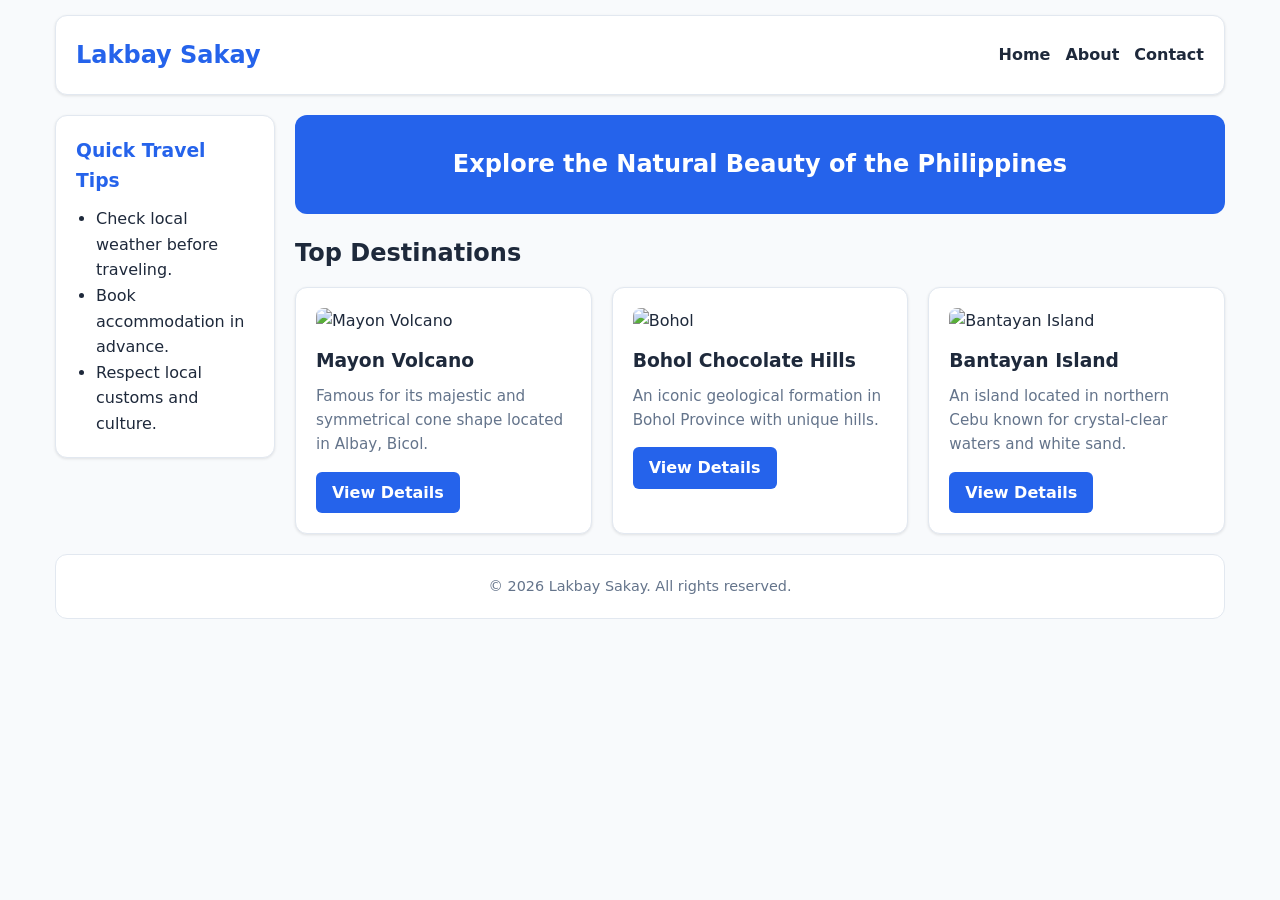
==== index.html @ a6296c9e "Update index.html" ====
<!DOCTYPE html>
<html lang="en">
<head>
    <meta charset="UTF-8">
    <meta name="viewport" content="width=device-width, initial-scale=1.0">
    <title>Lakbay Sabay</title>
    <link rel="stylesheet" href="style.css">
</head>
<body>

  <div class="page">

    <header class="site-header">
        <h1 class="site-title">Lakbay Sakay</h1>
        <nav>
            <ul>
                <li><a href="index.html">Home</a></li>
                <li><a href="about.html">About</a></li>
                <li><a href="contact.html">Contact</a></li>
            </ul>
        </nav>
    </header>

    <aside>
        <h3>Quick Travel Tips</h3>
        <ul>
            <li>Check local weather before traveling.</li>
            <li>Book accommodation in advance.</li>
            <li>Respect local customs and culture.</li>
        </ul>
    </aside>

    <main class="container">

        <div class="centered-banner">
            <h2>Explore the Natural Beauty of the Philippines</h2>
        </div>

        <section class="top-picks">
            <h2 class="section-title">Top Destinations</h2>

            <div class="place-grid">

                <div class="place-card">
                    <img src="https://lakbaypinas.com/wp-content/uploads/2025/04/Snapins.ai_158618815_448595026382601_1307317465154867216_n_1080-1.jpg" alt="Mayon Volcano">
                    <h3>Mayon Volcano</h3>
                    <p>Famous for its majestic and symmetrical cone shape located in Albay, Bicol.</p>
                    <a href="places/mayon-volcano.html" class="btn-details">View Details</a>
                </div>

                <div class="place-card">
                    <img src="https://i.pinimg.com/originals/89/5d/d1/895dd1a5e2a204dcceaf0abd61ec8a62.jpg" alt="Bohol">
                    <h3>Bohol Chocolate Hills</h3>
                    <p>An iconic geological formation in Bohol Province with unique hills.</p>
                    <a href="places/bohol.html" class="btn-details">View Details</a>
                </div>

                <div class="place-card">
                    <img src="https://images.unsplash.com/photo-1507525428034-b723cf961d3e?q=80&w=1000" alt="Bantayan Island">
                    <h3>Bantayan Island</h3>
                    <p>An island located in northern Cebu known for crystal-clear waters and white sand.</p>
                    <a href="places/bantayan-island.html" class="btn-details">View Details</a>
                </div>

            </div>
        </section>

    </main>

    <footer>
        <p>&copy; 2026 Lakbay Sakay. All rights reserved.</p>
    </footer>

  </div>

</body>
</html>
---- style.css ----
:root {
    --brand: #2563eb;
    --brand-hover: #1d4ed8;
    --bg-color: #f8fafc;
    --card-bg: #ffffff;
    --text-color: #1e293b;
    --muted-grey: #64748b;
    --border-color: #e2e8f0;
    --accent-bg: #f1f5f9;
    --shadow-sm: 0 1px 3px rgba(0, 0, 0, 0.1);
    --shadow-md: 0 4px 6px -1px rgba(0, 0, 0, 0.1);
}

* {
    box-sizing: border-box;
    margin: 0;
    padding: 0;
}

body {
    font-family: system-ui, -apple-system, BlinkMacSystemFont, 'Segoe UI', Roboto, Oxygen, Ubuntu, Cantarell, sans-serif;
    background-color: var(--bg-color);
    color: var(--text-color);
    line-height: 1.6;
}

header, .site-header {
    grid-area: masthead;
    background: var(--card-bg);
    padding: 20px;
    border-radius: 12px;
    border: 1px solid var(--border-color);
    box-shadow: var(--shadow-sm);
    display: flex;
    justify-content: space-between;
    align-items: center;
    flex-wrap: wrap;
    gap: 15px;
}

.site-title {
    color: var(--brand);
    font-size: 1.5rem;
}

nav ul {
    display: flex;
    list-style: none;
    gap: 15px;
}

nav a {
    text-decoration: none;
    color: var(--text-color);
    font-weight: 600;
    transition: color 0.2s;
}

nav a:hover {
    color: var(--brand);
}

aside {
    grid-area: side;
    background: var(--card-bg);
    border-radius: 12px;
    padding: 20px;
    border: 1px solid var(--border-color);
    box-shadow: var(--shadow-sm);
    height: fit-content;
}

aside h3 {
    margin-bottom: 10px;
    color: var(--brand);
}

aside ul {
    padding-left: 20px;
}

main {
    grid-area: main;
}

.centered-banner {
    background: var(--brand);
    color: white;
    padding: 30px 20px;
    border-radius: 12px;
    text-align: center;
    margin-bottom: 20px;
}

.section-title {
    margin-bottom: 15px;
}

.place-grid {
    display: grid;
    grid-template-columns: repeat(auto-fit, minmax(250px, 1fr));
    gap: 20px;
}

.place-card, .place-detail-card, .suggestion-section {
    background: var(--card-bg);
    padding: 20px;
    border-radius: 12px;
    border: 1px solid var(--border-color);
    box-shadow: var(--shadow-sm);
}

.place-card img {
    width: 100%;
    height: 180px;
    object-fit: cover;
    border-radius: 8px;
    margin-bottom: 12px;
}

.place-card h3 {
    margin-bottom: 8px;
}

.place-card p {
    color: var(--muted-grey);
    font-size: 0.95rem;
    margin-bottom: 15px;
}

.btn-details {
    display: inline-block;
    background: var(--brand);
    color: white;
    padding: 8px 16px;
    border-radius: 6px;
    text-decoration: none;
    font-weight: 600;
    border: none;
    cursor: pointer;
    transition: background 0.2s;
}

.btn-details:hover {
    background: var(--brand-hover);
}

form fieldset {
    border: 1px solid var(--border-color);
    padding: 15px;
    border-radius: 8px;
    margin-bottom: 15px;
}

form input[type="text"],
form input[type="email"],
form textarea {
    width: 100%;
    padding: 8px 12px;
    margin-top: 5px;
    border: 1px solid var(--border-color);
    border-radius: 6px;
}

footer {
    grid-area: foot;
    text-align: center;
    padding: 20px;
    background: var(--card-bg);
    border-radius: 12px;
    border: 1px solid var(--border-color);
    color: var(--muted-grey);
    font-size: 0.9rem;
}

.page {
    display: grid;
    grid-template-columns: 1fr;
    grid-template-areas:
        "masthead"
        "main"
        "side"
        "foot";
    gap: 16px;
    max-width: 1200px;
    margin: 0 auto;
    padding: 15px;
}

@media (min-width: 700px) {
    .page {
        grid-template-columns: 220px 1fr;
        grid-template-areas:
            "masthead masthead"
            "side     main"
            "foot     foot";
        gap: 20px;
    }
}
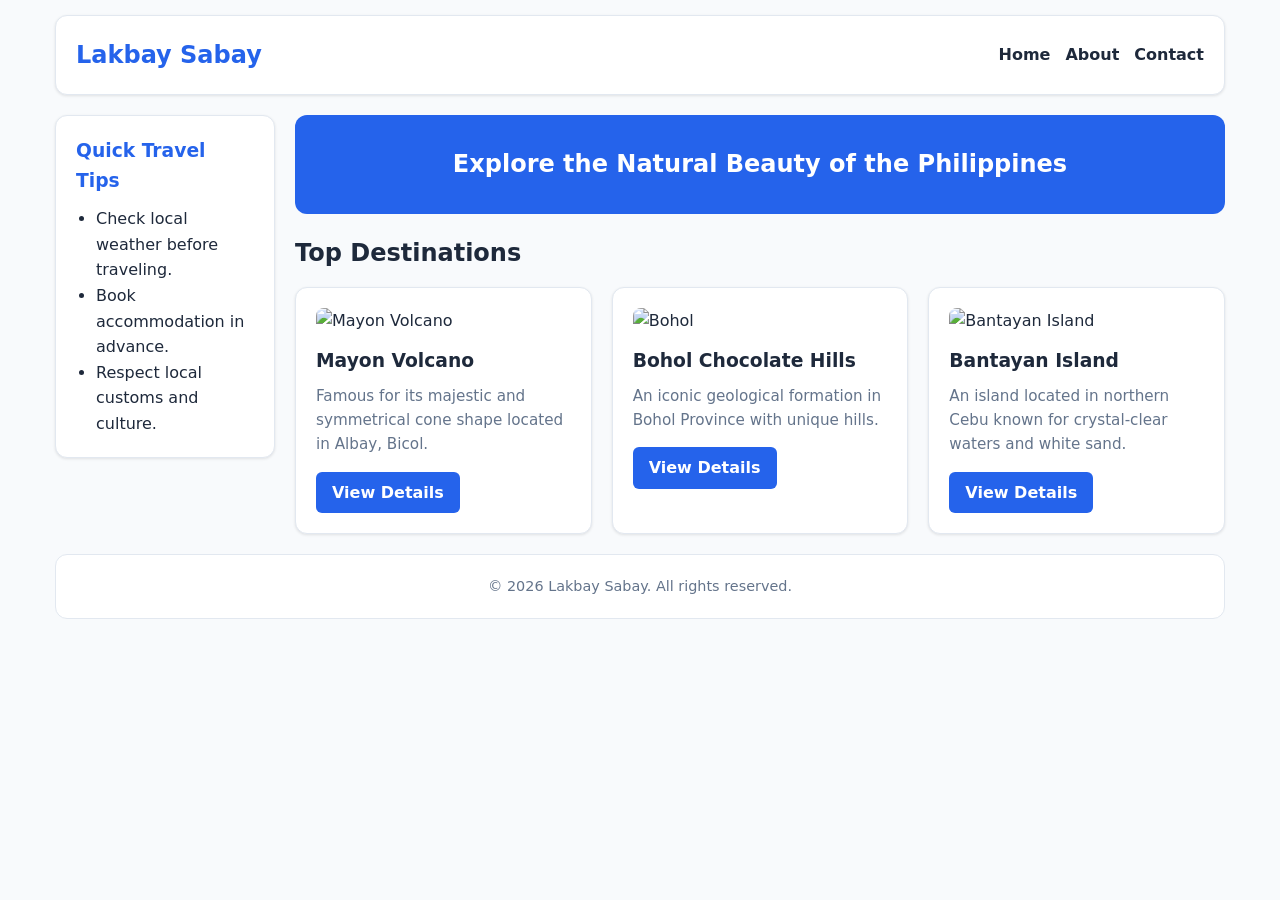
==== commit d7345aff: "Update index.html" ====
--- a/index.html
+++ b/index.html
@@ -11,7 +11,7 @@
   <div class="page">
 
     <header class="site-header">
-        <h1 class="site-title">Lakbay Sakay</h1>
+        <h1 class="site-title">Lakbay Sabay</h1>
         <nav>
             <ul>
                 <li><a href="index.html">Home</a></li>
@@ -68,7 +68,7 @@
     </main>
 
     <footer>
-        <p>&copy; 2026 Lakbay Sakay. All rights reserved.</p>
+        <p>&copy; 2026 Lakbay Sabay. All rights reserved.</p>
     </footer>
 
   </div>
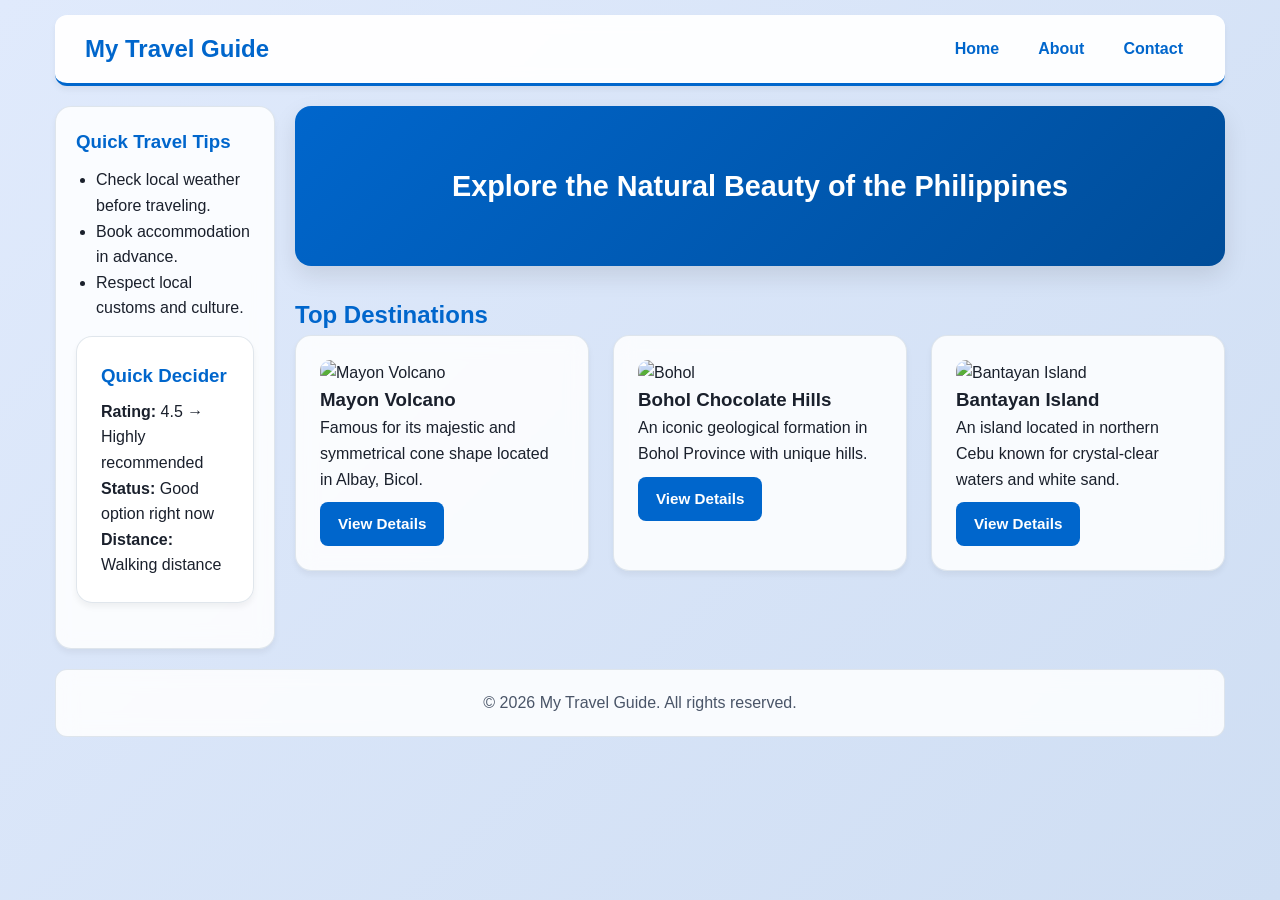
==== commit 62f7db27: "Update index.html" ====
--- a/index.html
+++ b/index.html
@@ -3,7 +3,7 @@
 <head>
     <meta charset="UTF-8">
     <meta name="viewport" content="width=device-width, initial-scale=1.0">
-    <title>Lakbay Sabay</title>
+    <title>My Travel Guide</title>
     <link rel="stylesheet" href="style.css">
 </head>
 <body>
@@ -11,7 +11,7 @@
   <div class="page">
 
     <header class="site-header">
-        <h1 class="site-title">Lakbay Sabay</h1>
+        <h1 class="site-title">My Travel Guide</h1>
         <nav>
             <ul>
                 <li><a href="index.html">Home</a></li>
@@ -49,7 +49,7 @@
                 </div>
 
                 <div class="place-card">
-                    <img src="https://i.pinimg.com/originals/89/5d/d1/895dd1a5e2a204dcceaf0abd61ec8a62.jpg" alt="Bohol">
+                    <img src="https://images.unsplash.com/photo-1518509562904-e7ef99cdcc86?q=80&w=1000" alt="Bohol">
                     <h3>Bohol Chocolate Hills</h3>
                     <p>An iconic geological formation in Bohol Province with unique hills.</p>
                     <a href="places/bohol.html" class="btn-details">View Details</a>
@@ -68,10 +68,11 @@
     </main>
 
     <footer>
-        <p>&copy; 2026 Lakbay Sabay. All rights reserved.</p>
+        <p>&copy; 2026 My Travel Guide. All rights reserved.</p>
     </footer>
 
   </div>
 
+  <script src="script.js"></script>
 </body>
 </html>
--- a/style.css
+++ b/style.css
@@ -1,14 +1,15 @@
 :root {
-    --brand: #2563eb;
-    --brand-hover: #1d4ed8;
-    --bg-color: #f8fafc;
-    --card-bg: #ffffff;
-    --text-color: #1e293b;
-    --muted-grey: #64748b;
-    --border-color: #e2e8f0;
-    --accent-bg: #f1f5f9;
-    --shadow-sm: 0 1px 3px rgba(0, 0, 0, 0.1);
-    --shadow-md: 0 4px 6px -1px rgba(0, 0, 0, 0.1);
+    --brand: #0066cc;
+    --brand-hover: #004d99;
+    --dark-ink: #1a202c;
+    --muted-grey: #4a5568;
+    --page-bg: linear-gradient(135deg, #e0eafc 0%, #cfdef3 100%);
+    --card-bg: rgba(255, 255, 255, 0.85);
+    --banner-bg: linear-gradient(135deg, #0066cc 0%, #004d99 100%);
+    --accent-bg: #e6f0fa;
+    --border-color: rgba(203, 213, 224, 0.6);
+    --shadow-sm: 0 4px 6px rgba(0, 0, 0, 0.05);
+    --shadow-md: 0 10px 25px rgba(0, 0, 0, 0.1);
 }
 
 * {
@@ -18,52 +19,60 @@
 }
 
 body {
-    font-family: system-ui, -apple-system, BlinkMacSystemFont, 'Segoe UI', Roboto, Oxygen, Ubuntu, Cantarell, sans-serif;
-    background-color: var(--bg-color);
-    color: var(--text-color);
+    font-family: Arial, sans-serif;
     line-height: 1.6;
+    color: var(--dark-ink);
+    background: var(--page-bg);
+    background-attachment: fixed;
+    min-height: 100vh;
 }
 
 header, .site-header {
     grid-area: masthead;
-    background: var(--card-bg);
-    padding: 20px;
-    border-radius: 12px;
-    border: 1px solid var(--border-color);
-    box-shadow: var(--shadow-sm);
     display: flex;
     justify-content: space-between;
     align-items: center;
-    flex-wrap: wrap;
+    padding: 15px 30px;
+    background-color: rgba(255, 255, 255, 0.95);
+    backdrop-filter: blur(8px);
+    border-bottom: 3px solid var(--brand);
+    border-radius: 12px;
+    box-shadow: var(--shadow-sm);
+}
+
+.site-title, header h1 {
+    margin: 0;
+    font-size: 1.5rem;
+    color: var(--brand);
+}
+
+nav ul {
+    display: flex;
     gap: 15px;
-}
-
-.site-title {
-    color: var(--brand);
-    font-size: 1.5rem;
-}
-
-nav ul {
-    display: flex;
     list-style: none;
-    gap: 15px;
+    margin: 0;
+    padding: 0;
 }
 
 nav a {
     text-decoration: none;
-    color: var(--text-color);
-    font-weight: 600;
-    transition: color 0.2s;
+    color: var(--brand);
+    font-weight: bold;
+    padding: 8px 12px;
+    border-radius: 6px;
+    transition: background-color 0.2s ease, color 0.2s ease;
 }
 
 nav a:hover {
-    color: var(--brand);
+    background-color: var(--accent-bg);
+    color: var(--brand-hover);
 }
 
 aside {
     grid-area: side;
     background: var(--card-bg);
-    border-radius: 12px;
+    backdrop-filter: blur(10px);
+    border-radius: 16px;
     padding: 20px;
     border: 1px solid var(--border-color);
     box-shadow: var(--shadow-sm);
@@ -83,66 +92,93 @@
     grid-area: main;
 }
 
+.container {
+    max-width: 100%;
+}
+
 .centered-banner {
-    background: var(--brand);
-    color: white;
-    padding: 30px 20px;
-    border-radius: 12px;
+    display: flex;
+    justify-content: center;
+    align-items: center;
+    height: 160px;
+    background: var(--banner-bg);
+    color: #ffffff;
+    border-radius: 16px;
+    margin-bottom: 30px;
+    box-shadow: var(--shadow-md);
     text-align: center;
-    margin-bottom: 20px;
-}
-
-.section-title {
-    margin-bottom: 15px;
+    padding: 0 20px;
+}
+
+.centered-banner h2 {
+    margin: 0;
+    font-size: 1.8rem;
 }
 
 .place-grid {
-    display: grid;
-    grid-template-columns: repeat(auto-fit, minmax(250px, 1fr));
-    gap: 20px;
-}
-
-.place-card, .place-detail-card, .suggestion-section {
-    background: var(--card-bg);
-    padding: 20px;
-    border-radius: 12px;
-    border: 1px solid var(--border-color);
-    box-shadow: var(--shadow-sm);
+    display: flex;
+    flex-wrap: wrap;
+    gap: 24px;
+}
+
+.place-card {
+    background: var(--card-bg);
+    backdrop-filter: blur(10px);
+    border-radius: 16px;
+    padding: 24px;
+    border: 1px solid var(--border-color);
+    box-shadow: var(--shadow-sm);
+    flex: 1 1 240px;
+    box-sizing: border-box;
+    transition: transform 0.2s ease, box-shadow 0.2s ease;
+}
+
+.place-card:hover {
+    transform: translateY(-4px);
+    box-shadow: var(--shadow-md);
 }
 
 .place-card img {
     width: 100%;
-    height: 180px;
+    height: 200px;
     object-fit: cover;
-    border-radius: 8px;
-    margin-bottom: 12px;
-}
-
-.place-card h3 {
-    margin-bottom: 8px;
-}
-
-.place-card p {
-    color: var(--muted-grey);
-    font-size: 0.95rem;
-    margin-bottom: 15px;
+    border-radius: 10px;
 }
 
 .btn-details {
     display: inline-block;
-    background: var(--brand);
-    color: white;
-    padding: 8px 16px;
-    border-radius: 6px;
+    background-color: var(--brand);
+    color: #ffffff;
+    padding: 10px 18px;
     text-decoration: none;
-    font-weight: 600;
+    border-radius: 8px;
+    font-weight: bold;
+    font-size: 0.95rem;
+    transition: background-color 0.2s ease, transform 0.1s ease;
+    margin-top: 10px;
     border: none;
     cursor: pointer;
-    transition: background 0.2s;
 }
 
 .btn-details:hover {
-    background: var(--brand-hover);
+    background-color: var(--brand-hover);
+    transform: translateY(-2px);
+}
+
+.place-detail-card,
+.suggestion-section {
+    background: var(--card-bg);
+    backdrop-filter: blur(10px);
+    border-radius: 16px;
+    padding: 24px;
+    border: 1px solid var(--border-color);
+    box-shadow: var(--shadow-sm);
+    margin-bottom: 25px;
+}
+
+.section-title {
+    color: var(--brand);
+    margin-top: 0;
 }
 
 form fieldset {
@@ -166,11 +202,11 @@
     grid-area: foot;
     text-align: center;
     padding: 20px;
-    background: var(--card-bg);
+    color: var(--muted-grey);
+    background: var(--card-bg);
+    backdrop-filter: blur(10px);
     border-radius: 12px;
     border: 1px solid var(--border-color);
-    color: var(--muted-grey);
-    font-size: 0.9rem;
 }
 
 .page {
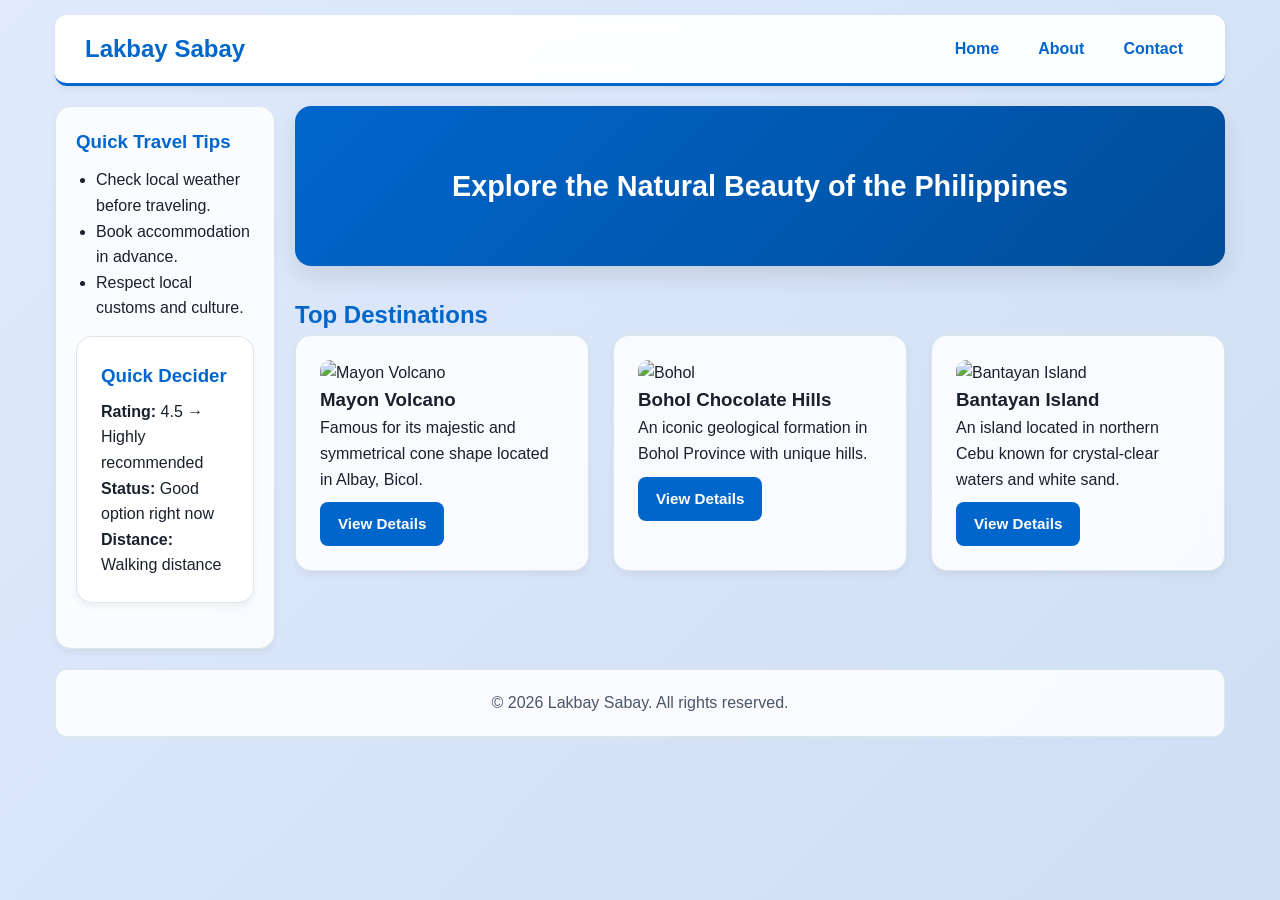
==== commit 1c73abe7: "Update index.html" ====
--- a/index.html
+++ b/index.html
@@ -3,7 +3,7 @@
 <head>
     <meta charset="UTF-8">
     <meta name="viewport" content="width=device-width, initial-scale=1.0">
-    <title>My Travel Guide</title>
+    <title>Lakbay Sabay</title>
     <link rel="stylesheet" href="style.css">
 </head>
 <body>
@@ -11,7 +11,7 @@
   <div class="page">
 
     <header class="site-header">
-        <h1 class="site-title">My Travel Guide</h1>
+        <h1 class="site-title">Lakbay Sabay</h1>
         <nav>
             <ul>
                 <li><a href="index.html">Home</a></li>
@@ -68,7 +68,7 @@
     </main>
 
     <footer>
-        <p>&copy; 2026 My Travel Guide. All rights reserved.</p>
+        <p>&copy; 2026 Lakbay Sabay. All rights reserved.</p>
     </footer>
 
   </div>
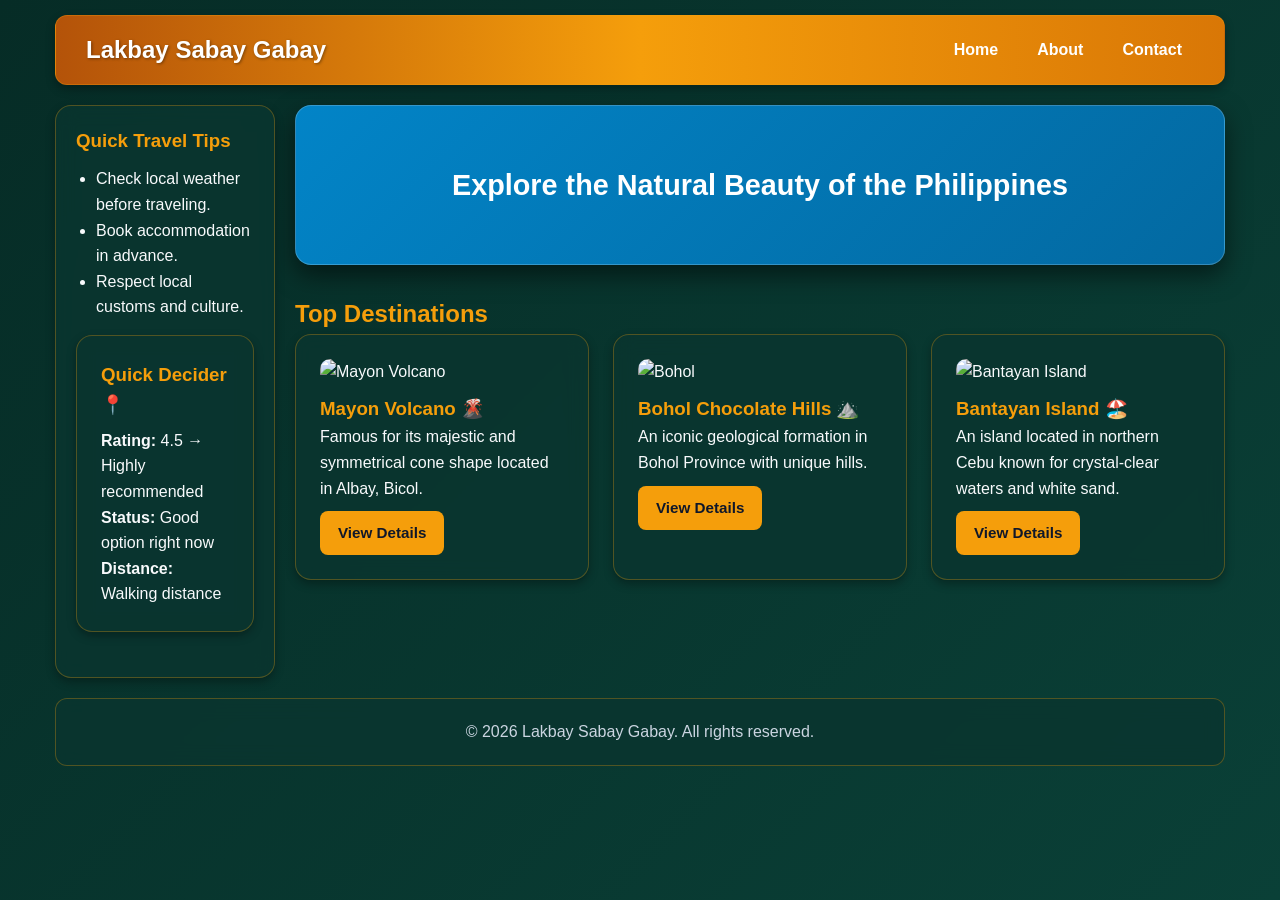
==== commit 025359f9: "Update index.html" ====
--- a/index.html
+++ b/index.html
@@ -3,7 +3,7 @@
 <head>
     <meta charset="UTF-8">
     <meta name="viewport" content="width=device-width, initial-scale=1.0">
-    <title>Lakbay Sabay</title>
+    <title>Lakbay Sabay Gabay</title>
     <link rel="stylesheet" href="style.css">
 </head>
 <body>
@@ -11,7 +11,7 @@
   <div class="page">
 
     <header class="site-header">
-        <h1 class="site-title">Lakbay Sabay</h1>
+        <h1 class="site-title">Lakbay Sabay Gabay</h1>
         <nav>
             <ul>
                 <li><a href="index.html">Home</a></li>
@@ -43,21 +43,21 @@
 
                 <div class="place-card">
                     <img src="https://lakbaypinas.com/wp-content/uploads/2025/04/Snapins.ai_158618815_448595026382601_1307317465154867216_n_1080-1.jpg" alt="Mayon Volcano">
-                    <h3>Mayon Volcano</h3>
+                    <h3>Mayon Volcano 🌋</h3>
                     <p>Famous for its majestic and symmetrical cone shape located in Albay, Bicol.</p>
                     <a href="places/mayon-volcano.html" class="btn-details">View Details</a>
                 </div>
 
                 <div class="place-card">
                     <img src="https://images.unsplash.com/photo-1518509562904-e7ef99cdcc86?q=80&w=1000" alt="Bohol">
-                    <h3>Bohol Chocolate Hills</h3>
+                    <h3>Bohol Chocolate Hills ⛰️</h3>
                     <p>An iconic geological formation in Bohol Province with unique hills.</p>
                     <a href="places/bohol.html" class="btn-details">View Details</a>
                 </div>
 
                 <div class="place-card">
                     <img src="https://images.unsplash.com/photo-1507525428034-b723cf961d3e?q=80&w=1000" alt="Bantayan Island">
-                    <h3>Bantayan Island</h3>
+                    <h3>Bantayan Island 🏖️</h3>
                     <p>An island located in northern Cebu known for crystal-clear waters and white sand.</p>
                     <a href="places/bantayan-island.html" class="btn-details">View Details</a>
                 </div>
@@ -68,7 +68,7 @@
     </main>
 
     <footer>
-        <p>&copy; 2026 Lakbay Sabay. All rights reserved.</p>
+        <p>&copy; 2026 Lakbay Sabay Gabay. All rights reserved.</p>
     </footer>
 
   </div>
--- a/style.css
+++ b/style.css
@@ -1,15 +1,16 @@
 :root {
-    --brand: #0066cc;
-    --brand-hover: #004d99;
-    --dark-ink: #1a202c;
-    --muted-grey: #4a5568;
-    --page-bg: linear-gradient(135deg, #e0eafc 0%, #cfdef3 100%);
-    --card-bg: rgba(255, 255, 255, 0.85);
-    --banner-bg: linear-gradient(135deg, #0066cc 0%, #004d99 100%);
-    --accent-bg: #e6f0fa;
-    --border-color: rgba(203, 213, 224, 0.6);
-    --shadow-sm: 0 4px 6px rgba(0, 0, 0, 0.05);
-    --shadow-md: 0 10px 25px rgba(0, 0, 0, 0.1);
+    --brand: #f59e0b;
+    --brand-hover: #d97706;
+    --dark-ink: #f8fafc;
+    --muted-grey: #cbd5e1;
+    --page-bg: linear-gradient(135deg, #062c26 0%, #0a4037 100%);
+    --card-bg: rgba(10, 54, 47, 0.85);
+    --header-bg: linear-gradient(90deg, #b45309 0%, #f59e0b 50%, #d97706 100%);
+    --banner-bg: linear-gradient(135deg, #0284c7 0%, #0369a1 100%);
+    --accent-bg: rgba(245, 158, 11, 0.15);
+    --border-color: rgba(245, 158, 11, 0.3);
+    --shadow-sm: 0 4px 10px rgba(0, 0, 0, 0.3);
+    --shadow-md: 0 10px 25px rgba(0, 0, 0, 0.5);
 }
 
 * {
@@ -33,17 +34,18 @@
     justify-content: space-between;
     align-items: center;
     padding: 15px 30px;
-    background-color: rgba(255, 255, 255, 0.95);
-    backdrop-filter: blur(8px);
-    border-bottom: 3px solid var(--brand);
+    background: var(--header-bg);
     border-radius: 12px;
     box-shadow: var(--shadow-sm);
+    border: 1px solid var(--border-color);
 }
 
 .site-title, header h1 {
     margin: 0;
     font-size: 1.5rem;
-    color: var(--brand);
+    color: #ffffff;
+    font-weight: bold;
+    text-shadow: 1px 1px 3px rgba(0,0,0,0.4);
 }
 
 nav ul {
@@ -56,7 +58,7 @@
 
 nav a {
     text-decoration: none;
-    color: var(--brand);
+    color: #ffffff;
     font-weight: bold;
     padding: 8px 12px;
     border-radius: 6px;
@@ -64,8 +66,8 @@
 }
 
 nav a:hover {
-    background-color: var(--accent-bg);
-    color: var(--brand-hover);
+    background-color: rgba(255, 255, 255, 0.2);
+    color: #ffffff;
 }
 
 aside {
@@ -108,6 +110,7 @@
     box-shadow: var(--shadow-md);
     text-align: center;
     padding: 0 20px;
+    border: 1px solid rgba(255, 255, 255, 0.2);
 }
 
 .centered-banner h2 {
@@ -145,10 +148,15 @@
     border-radius: 10px;
 }
 
+.place-card h3 {
+    color: var(--brand);
+    margin-top: 10px;
+}
+
 .btn-details {
     display: inline-block;
     background-color: var(--brand);
-    color: #ffffff;
+    color: #0f172a;
     padding: 10px 18px;
     text-decoration: none;
     border-radius: 8px;
@@ -162,6 +170,7 @@
 
 .btn-details:hover {
     background-color: var(--brand-hover);
+    color: #ffffff;
     transform: translateY(-2px);
 }
 
@@ -181,11 +190,66 @@
     margin-top: 0;
 }
 
+.detail-section {
+    margin-bottom: 25px;
+}
+
+.detail-section h2 {
+    color: var(--brand);
+    margin-bottom: 10px;
+}
+
+.detail-section p {
+    color: var(--dark-ink);
+    line-height: 1.7;
+}
+
+table {
+    width: 100%;
+    border-collapse: collapse;
+    margin-top: 15px;
+    margin-bottom: 20px;
+    background: rgba(6, 44, 38, 0.6);
+    border-radius: 10px;
+    overflow: hidden;
+    border: 1px solid var(--border-color);
+}
+
+th, td {
+    padding: 12px 15px;
+    text-align: left;
+    border-bottom: 1px solid var(--border-color);
+}
+
+th {
+    background-color: rgba(245, 158, 11, 0.2);
+    color: var(--brand);
+    font-weight: bold;
+}
+
+td {
+    color: var(--dark-ink);
+}
+
+tr:last-child td {
+    border-bottom: none;
+}
+
 form fieldset {
     border: 1px solid var(--border-color);
     padding: 15px;
     border-radius: 8px;
     margin-bottom: 15px;
+}
+
+legend {
+    color: var(--brand);
+    font-weight: bold;
+    padding: 0 8px;
+}
+
+label {
+    color: var(--dark-ink);
 }
 
 form input[type="text"],
@@ -196,6 +260,13 @@
     margin-top: 5px;
     border: 1px solid var(--border-color);
     border-radius: 6px;
+    background: rgba(255, 255, 255, 0.9);
+    color: #0f172a;
+}
+
+form input[type="radio"],
+form input[type="checkbox"] {
+    accent-color: var(--brand);
 }
 
 footer {
